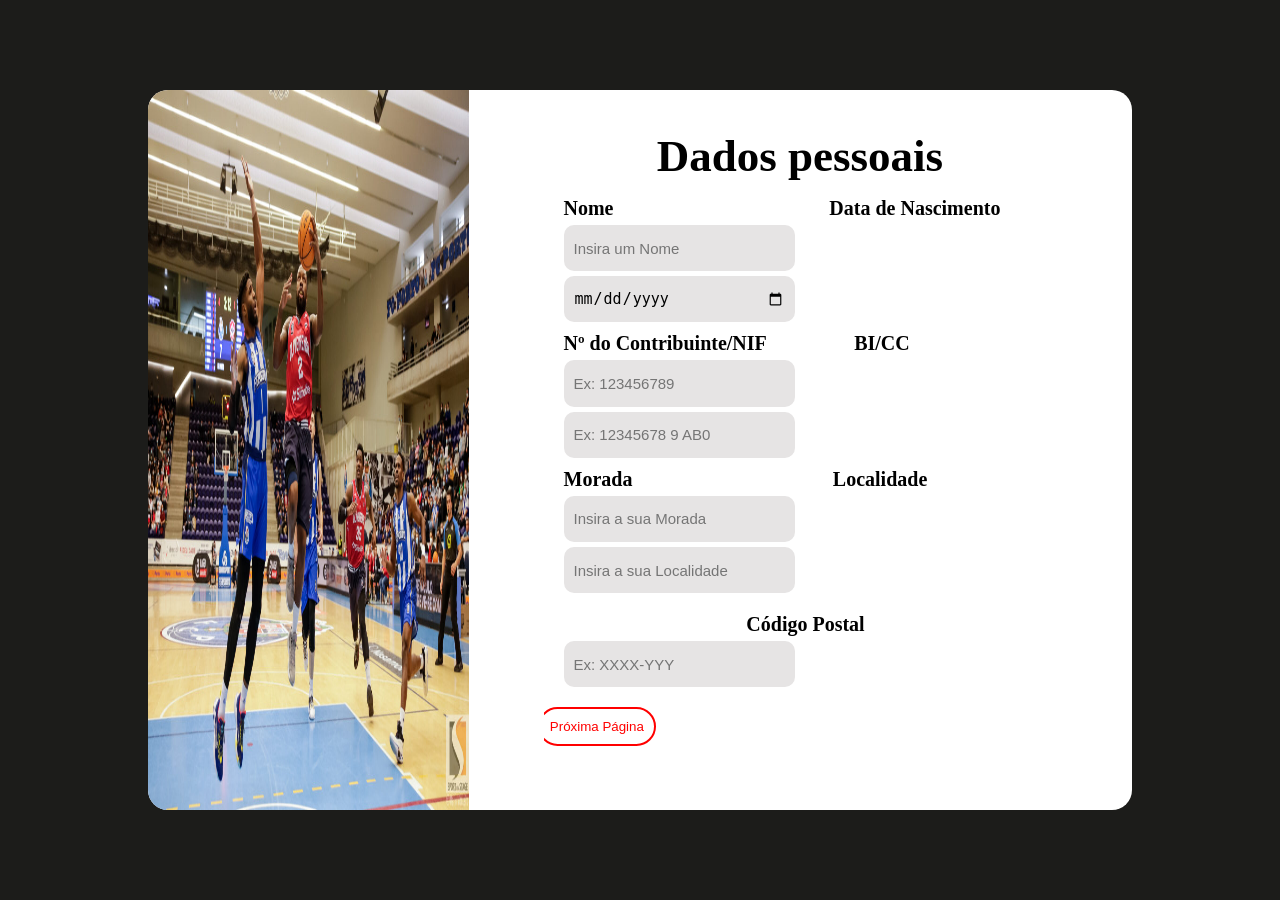
==== formulario.html @ f9d40c1e "Conclusão da função Tamanhos_e_Patterns e usar só um form" ====
<html lang="pt-pt">
    <head>
        <meta charset="UTF-8"><!--Serve para definir o caracteres que o navegador deve usar para exibir o texto da página-->
        <link rel="shortcut icon" href="favicon.ico" type="image/x-icon">
        <Title>Formulário UDO</Title>
        <link rel="stylesheet" href="style_Formulario.css">
    </head>

    <body>
        <div class="main_Form">
            <div class="main_Form_Esquerda">
                <img src="UDO_Basketball.jpg" alt="UDO_Basketball">
            </div>
            <div class="main_Form_Direita">
                <form name="Form_UDO">
                    <!--Inicio da classe dados pessoais-->
                        <div class="Dados_Pesoais Paginas" id="Pag_1"><!--Chama duas classes a Dados_Pesoais e Paginas-->
                            <h1>Dados pessoais</h1> 
                            <!--Inicio da classe Nome_Data e Inputs correspondentes-->
                                <div class="Nome_Data">
                                    <h2>Nome</h2> 
                                    <h2 >Data de Nascimento</h2>
                                </div>   

                                    <!--Nome-->
                                    <input type="text" id="nome" placeholder="Insira um Nome">
                                    <!--O placehoder serve para escrever dentro do Input o oniput serve para aceitar apaenas letras neste campo-->
                                    
                                    <!--Data-->
                                    <input type="date" id="data_Nascimento">
                            <!--Fim da classe Nome_Data e Inputs correspondentes-->
                            
                            
                            <!--Inicio da classe Contribuinte_Cartao e Inputs correspondentes-->
                                <div class="Contribuinte_Cartao">
                                    <h2>Nº do Contribuinte/NIF</h2>
                                    <h2>BI/CC</h2>
                                </div>
                            
                                <!--Contribuinte-->
                                <input type="text" id="NIF" placeholder="Ex: 123456789">
                                <!--O input mode serve para que no telémovel apareça somente números e o maxlength só deixa colocar 9 numeros-->
                                
                                <!--BI_CC-->
                                <input type="text" id="BI_CC" placeholder="Ex: 12345678 9 AB0">
                                <!--O pattern serve para seguir um formato expecífico sendo que o [0-9]/[A-Z] é os digitos que são permitidos e o {9}/{2}/{1} é a quantidade desses valores que podem ser inseridos-->
                            <!--Fim da classe Contribuinte_Cartao e Inputs correspondentes-->

                            <!--Inicio da classe Morada_Localidade e Inputs correspondentes-->
                                <div class="Morada_Localidade">
                                    <h2>Morada</h2>
                                    <h2>Localidade</h2>
                                </div>

                                <!--Morada-->
                                <input type="text" id="morada" placeholder="Insira a sua Morada">
                                <!--Localidade-->
                                <input type="text" id="localidade" placeholder="Insira a sua Localidade">
                            <!--Fim da classe Morada_Localidade e Inputs correspondentes-->

                            <!--Inicio da classe Cod_Postal_e_Input-->
                                <div class="Cod_Postal_e_Input">
                                    <div class="Cod_Postal">
                                        <h2>Código Postal</h2>
                                    </div>
                                    <input class="Input1" type="text" id="codigo_Postal" placeholder="Ex: XXXX-YYY">
                                </div>
                            <!--Fim da classe Cod_Postal_e_Input-->

                                <button type="button" class="butoes Seguinte" onclick="Proxima_Pag() ">Próxima Página</button><!--Chama as funções Proxima paginah e Verifica1 e o type buton evita que a página renicie-->
                    </div>
                    <!--Fim da classe dados pessoais-->

                    <!--Inicio da classe Contactos-->
                        <div class="Contactos Paginas" id="Pag_2"><!--Chama duas classes a Contactos e Paginas-->
                            <h1>Contactos</h1>
                            <!--Início da subclasse Contacto_Próprio-->
                                <div class="Proprio">
                                    <h2>Próprio</h2>
                                    <div class="Proprio_Tel_Email">
                                        <label>Telefone</label>
                                        <label>E-mail</label>
                                    </div>
                                        <!--Tel-->
                                    <input type="text" id="Tel" placeholder="Insira o Nº Telefone">
                                        <!--email-->
                                    <input type="email" id="Email" placeholder="Insira E-mail">
                                </div>
                            <!--Fim da subclasse Contacto_Próprio-->

                            <!--Início da subclasse Contacto_Pai-->
                                <div class="Contacto_Pai"> 
                                    <h2>Pai</h2>
                                    <div class="Pai_Tel_Email">
                                        <label>Telefone</label>
                                        <label>E-mail</label>
                                    </div>
                                    
                                    <!--Tel-->
                                    <input type="text" id="Tel_Pai" placeholder="Insira o Nº Telefone">
                                    <!--Email-->
                                    <input type="email" id="Email_Pai" placeholder="Insira o E-mail">
                                </div>
                            <!--Fim da subclasse Contacto_Pai-->

                            <!--Início da subclasse Contacto_Mae-->
                                <div class="Contacto_Mae">
                                    <h2>Mãe</h2>
                                    <div class="Mae_Tel_Email">
                                        <label>Telefone</label>
                                        <label>E-mail</label>
                                    </div>
                                    <!--Tel-->
                                    <input type="text" id="Tel_Mae" placeholder="Insira o Nº Telefone">
                                    <!--email-->
                                    <input type="email" id="Email_Mae" placeholder="Insira o E-mail">
                                </div>
                            <!--Fim da subclasse Contacto_Mae-->


                            <!--Início da subclasse Contacto_Urgente-->
                                <div class="Contacto_Urgente">
                                    <h2>Urgente</h2>
                                    <div class="Urgente">
                                        <label>Telefone</label>
                                        <label>E-mail</label>
                                    </div>

                                    <!--Tel-->
                                    <input type="text" id="Urgente" placeholder="Insira o Nº Telefone">
                                    <!--email-->
                                    <input type="email" id="Email_Urgente" placeholder="Insira o E-mail">
                                </div>
                            <!--Fim da subclasse Contacto_Urgente-->

                            <!--Inicio da subclasse butoes-->
                                <div class="butoes">
                                    <button type="button" class="Anterior" onclick="Pag_Anterior()">Página Anterior</button>
                                    <button type="button" class="Seguinte"  onclick="Proxima_Pag()">Próxima Página</button>
                                </div>
                            <!--Inicio da subclasse butoes-->
                    </div>
                    <!--Fim da classe Contactos-->

                    <!--Inicio da classe Pais-->
                        <div class="Pais Paginas" id="Pag_3"><!--Chama duas classes a Pais e Paginas-->
                            <h1>Pais</h1>
                            <!--Inicio da subclasse Pais_Pai-->
                                <div class="Pais_Pai">
                                    <h2>Pai</h2>
                                    <!--Inicio da Subclasse Pai_cima para ficarem na parte superior -->
                                        <div class="Pai_cima">
                                            <label>Nome</label>
                                            <label>Idade</label>
                                        </div>
                                        
                                        
                                        <input type="text" id="Nome_Pai"  placeholder="Insira o nome">
                                        <input type="text" id="Idade_Pai" placeholder="Insira a Idade">
                                        
                                    <!--Fim das Subclasses Pai_cima para ficarem na parte superior -->
                                    
                                    <!--Inicio das Subclasse Pai_Baixo para ficarem na parte inferior -->
                                        <div class="Pai_Baixo">
                                            <label>Profissão</label>
                                            <label>Altura</label>
                                        </div>
                                        
                                        
                                        <input type="text" id="Prof_Pai" placeholder="Insira a Profissão">
                                        <input type="text" id="Altura_Pai" placeholder="Ex: 1m 75cm">
                                    <!--Fim das Subclasses Pai_Baixo para ficarem na parte inferior -->
                                </div>
                            <!--Fim da subclasse Pais_Pai-->

                            <!--Inicio da subclasse Pais_Mãe-->
                                <div class="Pais_Mae">
                                    <h2>Mãe</h2>
                                    <!--Inicio da Subclasse Mae_cima para ficarem na parte superior -->
                                        <div class="Mae_cima">
                                            <label>Nome</label>
                                            <label>Idade</label>
                                        </div>
                                        
                                        <input type="text" id="Nome_Mae"  placeholder="Insira o nome">
                                        <input type="text" id="Idade_Mae" placeholder="Insira a Idade">
                                    <!--Fim da Subclasse Mae_cima para ficarem na parte superior -->    

                                    <!--Inicio da Subclasse Mae_Baixo para ficarem na parte inferior -->
                                        <div class="Mae_Baixo">
                                            <label>Profissão</label>
                                            <label>Altura</label>
                                        </div>
                                    
                                        <input type="text" id="Prof_Mae" placeholder="Insira a Profissão">
                                        <input type="text" id="Altura_Mae" placeholder="Ex: 1m 60cm">
                                    <!--Fim da Subclasse Mae_Baixo para ficarem na parte inferior -->
                                
                                </div>
                            <!--Fim da subclasse Pais_Mãe-->

                            <!--Inicio da subclasse butoes-->
                                <div class="butoes">
                                    <button type="button" class="Anterior"  onclick="Pag_Anterior()">Página Anterior</button>
                                    <button type="button" class="Seguinte" onclick="Proxima_Pag()">Próxima Página</button>
                                </div>
                            <!--Fim da subclasse butoes-->
                        </div>
                    <!--Fim da classe Pais-->

                    <!--Inicio da classe Observações-->
                        <div class="Observacao Paginas" id="Pag_4"> <!--Chama duas classes a Observacao e Paginas-->
                            <h1>Observações</h1>
                            <div class="Obs_Titulo">
                                <label>Exemplo: problemas de sáude</label>
                            </div>
                            <textarea id="Obs" placeholder="Insira aqui as Observações que deseja fazer"></textarea>

                            <!--Inicio da subclasse butoes-->
                                <div class="butoes">
                                    <button type="button" class="Anterior" onclick="Pag_Anterior()">Página Anterior</button>
                                    <button class="Envia" type="submit" id="Enviar">Enviar</button>
                                </div>
                            <!--Inicio da subclasse butoes-->
                        </div>
                    <!--Fim da classe Observações-->
                </form>
            </div>
        </div>
        <script src="app.js"></script>
    </body>
</html>
---- style_Formulario.css ----
*{
    
    margin: 0;/*Serve para deixar sem margem*/
    padding: 0;/*Serve para deixar sem interior*/
    box-sizing: border-box;/*Serve para definir o tamanho total de um elemento (largura e altura)*/
}

body{
    display: flex;/*Deixa os intens lado a lado na mesma linha*/
    justify-content: center;/*Alinha os itens no eixo do x*/
    align-items: center;/*Alinha os itens no eixo do x*/
    margin: 0px 2%;
    min-height: 100vh; /*server para ver a tela toda*/
    background-color: #1C1C1A;
}
/*Inicio Da Classe main_Form*/
    .main_Form{
        display: flex;
        position: relative;/*Serve para deixar os itens de forma relativa*/
        border-radius: 20px;/*Deixa a borda redonda*/
        background-color: white;
        width: 80%;
        height: 80%;
        overflow: hidden;/*Serve para esconder os itens quando eles passarem da margem do bloco*/
    }

    /*Inicio Da Classe main_Form_Esquerda*/
        .main_Form_Esquerda{
            flex: 1;/*Diz o espaço que vai ocupar*/
            overflow: hidden;
        }
        .Main_Form_Esquerda img{
            width: 100%;
            height: 100%;
        }
    /*Fim Da Classe Main_Form_Esquerda*/


    /*Inicio Da Classe main_Form_Direita*/
        .main_Form_Direita{
            flex: 2;/*Diz o espaço que vai ocupar*/
            margin: 10px;
            display: flex;
            align-items: center;
            justify-content: center;
            width: 100%;
        }

        .main_Form_Direita button{
                border: 2px solid red;
                border-radius: 20px;
                background-color: #ffffff;
                color: red;
                margin: 5px;
                padding: 10px;
                transition: 0.5s;
            }

            .main_Form_Direita button:hover{
                background-color: red;
                color: white;
            }
        /*Inicio da subclasse Dados_Pesoais*/
            .Dados_Pesoais{
                display: block;
                flex-direction: row;
                width: 100%;
                height: 100%;
                padding: 20px;
                overflow: hidden;
                margin: 20px 
            }

            .Dados_Pesoais h1{
                font-size: 45px;
                justify-content: center;
                text-align: center;
                padding: 10px;
                margin-right: 8%;
            }

            .Dados_Pesoais h2{
                margin: 5px 0px;
                font-size: 20px;
            }

            .Dados_Pesoais input{
                background-color: rgb(230, 228, 228);
                border: none;
                border-radius: 10px;
                outline: none;
                width: 45%;
                height: 7%;
                padding: 10px;
                margin-right: 25px;
                margin-bottom: 5px;
                font-size: 15px;
            }
            /*Inico da Configuração das subclasse Nome_Data*/
                .Nome_Data{
                    display: flex;
                    gap: 42%;/*Espaço entre os itens*/
                }
            /*Fim da Configuração das subclasses Nome_Data*/

            /*Inico da Configuração das subclasse Contribuinte_Cartao*/
                .Contribuinte_Cartao{
                    display: flex;
                    gap: 17%;
                }
            /*Fim da Configuração das subclasse Contribuinte_Cartao*/

            /*Inico da Configuração das subclasse Morada_Localidade*/
                .Morada_Localidade{
                    display: flex;
                    gap: 39%;
                }
            /*Fim da Configuração das subclasses Morada_Localidade*/

            /*Inicio da Configuração Cod_Postal*/
                .Cod_Postal{
                    display: flex;
                    justify-content: center;
                    margin-top: 10px;
                    margin-right: 30px;
                }
                .Input1 {
                    display: flex;
                    justify-self: center;
                }
            /*Fim da Configuração Cod_Postal*/

            .Dados_Pesoais button{
                display: flex;
                justify-self: center;
                border: 2px solid red;
                border-radius: 20px;
                background-color: #ffffff;
                color: red;
                margin-top: 20px;
                margin-left: -5%;
                padding: 10px;
                transition: 0.5s;
            }

            .Dados_Pesoais button:hover{
                background-color: red;
                color: white;
            }
        /*Fim da subclasse Dados_Pesoais*/

        /*Inicio da subclasse Contactos*/
            .Contactos{
                display: none;
                flex-direction: row;/*Alinha na horizotal*/
                width: 100%;
                height: 100%;
                padding: 20px;
                overflow: hidden;
                margin: 20px 
            }

            .Contactos h1{
                font-size: 40px;
                justify-content: center;/*Alinha no eixo do x*/
                text-align: center;/*Alinha no eixo do y*/
                margin-right: 8%;
                margin-bottom: 5px;
            }

            .Contactos h2{
                font-size: 25px;
            }

            .Contactos label{
                font-size: 20px;
            }

            .Contactos input{
                background-color: rgb(230, 228, 228);
                border: none;
                border-radius: 10px;
                outline: none;
                width: 45%;
                height: 6%;
                padding: 10px;
                margin-right: 25px;
                margin-bottom: 5px;
                font-size: 15px;
            }

            /*Inico da Configuração das subclasse Proprio_Tel_Email*/
                .Proprio_Tel_Email{
                    display: flex;
                    gap: 39%;
                }
            /*Fim da Configuração das subclasse Proprio_Tel_Email*/

            /*Inico da Configuração das subclasse Pai_Tel_Email*/
                .Pai_Tel_Email{
                    display: flex;
                    gap: 39%;
                }
            /*Fim da Configuração das subclasse Pai_Tel_Email*/

            /*Inico da Configuração das subclasse Mae_Tel_Email*/
                .Mae_Tel_Email{
                    display: flex;
                    gap: 39%;
                }
            /*Fim da Configuração das subclasse Mae_Tel_Email*/

            /*Inico da Configuração das subclasse Urgente*/
                .Urgente{
                    display: flex;
                    gap: 39%;
                }
            /*Fim da Configuração das subclasse Urgente*/

            .butoes{
                display: flex;
                justify-content: center;
                margin-top: 20px;
                margin-right: 7%;
            }
        /*Fim da subclasse Contactos*/



        /*Inicio da subclasse Pais*/
            .Pais{
                display: none;
                flex-direction: row;/*Alinha na horizotal*/
                width: 100%;
                height: 100%;
                padding: 20px;
                overflow: hidden;
                margin: 20px 
            }

            .Pais h1{
                font-size: 40px;
                justify-content: center;/*Alinha no eixo do x*/
                text-align: center;/*Alinha no eixo do y*/
                margin-left: -7%;
                margin-bottom: 1%;
            }
            
            .Pais h2{
                font-size: 30px;
            }

            .Pais label{
                font-size: 20px;
            }

            .Pais input{
                background-color: rgb(230, 228, 228);
                border: none;
                border-radius: 10px;
                outline: none;
                width: 45%;
                height: 6%;
                padding: 10px;
                margin-right: 25px;
                margin-bottom: 5px;
                font-size: 15px;
            }

            /*Inico da Configuração das subclasse Pai_cima*/
                .Pai_cima{
                    display: flex;
                    gap: 42%; 
                }
            /*Fim da Configuração das subclasse Pai_cima*/

            /*Inico da Configuração das subclasse Pai_Baixo*/
                .Pai_Baixo{
                    display: flex;
                    gap: 38%; 
                }
            /*Fim da Configuração das subclasse Pai_Baixo*/

            /*Inico da Configuração das subclasse Mae_Cima*/
                .Mae_Cima{
                    display: flex;
                    gap: 42%; 
                }
            /*Fim da Configuração das subclasse Mae_Cima*/

            /*Inico da Configuração das subclasse Mae_Baixo*/
                .Mae_Baixo{
                    display: flex;
                    gap: 38%; 
                }
            /*Fim da Configuração das subclasse Mae_Baixo*/

            .butoes{
                display: flex;
                justify-content: center;
                margin-top: 20px;
                margin-right: 4%;
            }

        /*Fim da subclasse Pais*/




        /*Inicio da subclasse Observacao*/
            .Observacao{
                display: none;
                flex-direction: row;/*Alinha na horizotal*/
                width: 100%;
                height: 100%;
                padding: 20px;
                overflow: hidden;
                margin: 20px 
            }

            .Observacao h1{
                font-size: 40px;
                justify-content: center;/*Alinha no eixo do x*/
                text-align: center;/*Alinha no eixo do y*/
                margin-left: -5%;
                margin-bottom: 20px;
            }

            .Observacao label{
                font-size: 20px;
            }
            .Observacao textarea{
                background-color: rgb(230, 228, 228);
                padding: 5px 10px;
                outline: none;
                margin: 20px;
                width: 90%;
                height: 50%;
                resize: none;
            }

            .butoes{
                display: flex;
                justify-content: center;
                margin-top: 20px;
                margin-left: -5%;
            }
        /*Fim da subclasse Observacao*/
        
    /*Fim Da Classe main_Direita*/
/*Fim Da Classe main_Form*/
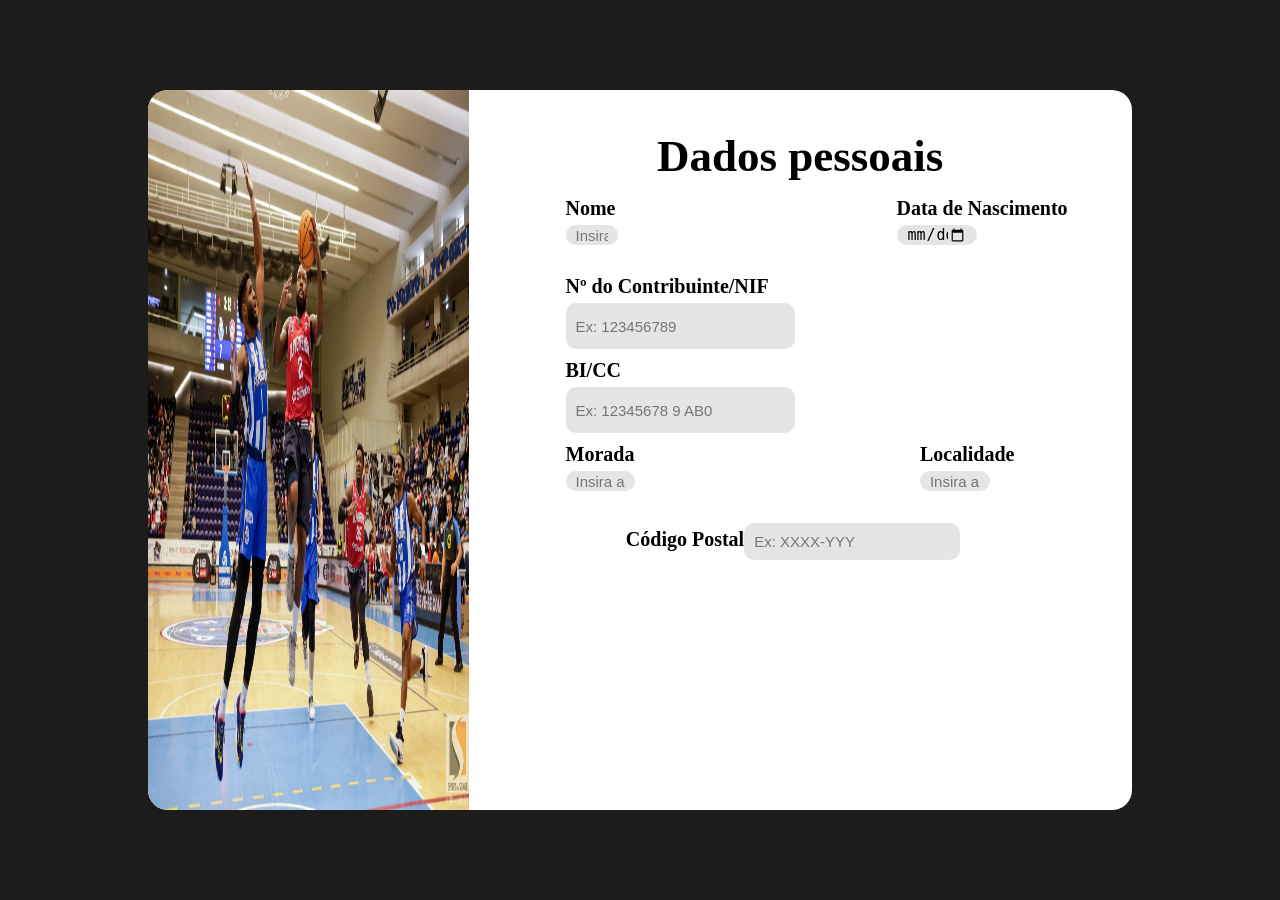
==== commit 524d7a05: "Correção do Html" ====
--- a/formulario.html
+++ b/formulario.html
@@ -16,59 +16,68 @@
                     <!--Inicio da classe dados pessoais-->
                         <div class="Dados_Pesoais Paginas" id="Pag_1"><!--Chama duas classes a Dados_Pesoais e Paginas-->
                             <h1>Dados pessoais</h1> 
-                            <!--Inicio da classe Nome_Data e Inputs correspondentes-->
+                            <!--Inicio da classe Nome_Data-->
                                 <div class="Nome_Data">
-                                    <h2>Nome</h2> 
-                                    <h2 >Data de Nascimento</h2>
-                                </div>   
-
-                                    <!--Nome-->
-                                    <input type="text" id="nome" placeholder="Insira um Nome">
-                                    <!--O placehoder serve para escrever dentro do Input o oniput serve para aceitar apaenas letras neste campo-->
-                                    
-                                    <!--Data-->
-                                    <input type="date" id="data_Nascimento">
-                            <!--Fim da classe Nome_Data e Inputs correspondentes-->
+                                <!--Inicio da classe Nome-->
+                                    <div class="Nome">
+                                        <h2>Nome</h2> 
+                                        <input type="text" id="nome" placeholder="Insira um Nome">
+                                    </div>   
+                                <!--Fim da classe Nome-->
+
+                                <!--Inicio da classe Data-->
+                                    <div class="Data">
+                                        <h2>Data de Nascimento</h2>
+                                        <input type="date" id="data_Nascimento">
+                                    </div>
+                                <!--Fim da classe Data-->
+                                </div>
+                            <!--Fim da classe Nome_Data-->    
+
+                            <!--Inicio da classe Contribuinte_BI-->
+                                <div class="Contribuinte_BI">
+                                    <!--Inicio da classe Contribuinte-->
+                                        <div class="Contribuinte">
+                                            <h2>Nº do Contribuinte/NIF</h2>
+                                            <input type="text" id="NIF" placeholder="Ex: 123456789">
+                                        </div>
+                                    <!--Fim da classe Contribuinte_Cartao-->
+                                    <!--Inicio da classe Cartao-->
+                                        <div class="Cartao_BI">
+                                            <h2>BI/CC</h2>
+                                            <input type="text" id="BI_CC" placeholder="Ex: 12345678 9 AB0">
+                                        </div>
+                                    <!--Fim da classe Cartao-->
+                                </div>
+                            <!--Fim da classe Contribuinte_BI-->
                             
+                            <!--Inicio da classe Morada_Localidade-->
+                                <div class="Morada_Localidade">
+                                    <!--Inicio da classe Morada-->
+                                        <div class="Morada">
+                                            <h2>Morada</h2>
+                                            <input type="text" id="morada" placeholder="Insira a sua Morada">
+                                        </div>
+                                    <!--Fim da classe Morada-->
+
+                                    <!--Inicio da classe Localidade-->
+                                        <div class="Localidade">
+                                            <h2>Localidade</h2>
+                                            <input type="text" id="localidade" placeholder="Insira a sua Localidade">
+                                        </div>
+                                    <!--Fim da classe Localidade-->
+                                </div>
+
+                            <!--Fim da classe Morada_Localidade-->
+                            <!--Inicio da classe Cod_Postal_e_Input-->
                             
-                            <!--Inicio da classe Contribuinte_Cartao e Inputs correspondentes-->
-                                <div class="Contribuinte_Cartao">
-                                    <h2>Nº do Contribuinte/NIF</h2>
-                                    <h2>BI/CC</h2>
-                                </div>
-                            
-                                <!--Contribuinte-->
-                                <input type="text" id="NIF" placeholder="Ex: 123456789">
-                                <!--O input mode serve para que no telémovel apareça somente números e o maxlength só deixa colocar 9 numeros-->
-                                
-                                <!--BI_CC-->
-                                <input type="text" id="BI_CC" placeholder="Ex: 12345678 9 AB0">
-                                <!--O pattern serve para seguir um formato expecífico sendo que o [0-9]/[A-Z] é os digitos que são permitidos e o {9}/{2}/{1} é a quantidade desses valores que podem ser inseridos-->
-                            <!--Fim da classe Contribuinte_Cartao e Inputs correspondentes-->
-
-                            <!--Inicio da classe Morada_Localidade e Inputs correspondentes-->
-                                <div class="Morada_Localidade">
-                                    <h2>Morada</h2>
-                                    <h2>Localidade</h2>
-                                </div>
-
-                                <!--Morada-->
-                                <input type="text" id="morada" placeholder="Insira a sua Morada">
-                                <!--Localidade-->
-                                <input type="text" id="localidade" placeholder="Insira a sua Localidade">
-                            <!--Fim da classe Morada_Localidade e Inputs correspondentes-->
-
-                            <!--Inicio da classe Cod_Postal_e_Input-->
-                                <div class="Cod_Postal_e_Input">
+                            <!--Inicio da classe Cod_Postal-->
                                     <div class="Cod_Postal">
                                         <h2>Código Postal</h2>
-                                    </div>
-                                    <input class="Input1" type="text" id="codigo_Postal" placeholder="Ex: XXXX-YYY">
-                                </div>
-                            <!--Fim da classe Cod_Postal_e_Input-->
-
-                                <button type="button" class="butoes Seguinte" onclick="Proxima_Pag() ">Próxima Página</button><!--Chama as funções Proxima paginah e Verifica1 e o type buton evita que a página renicie-->
-                    </div>
+                                        <input class="Input1" type="text" id="codigo_Postal" placeholder="Ex: XXXX-YYY">
+                                    </div>
+                            <!--Fim da classe Cod_Postal-->
+                        </div>
                     <!--Fim da classe dados pessoais-->
 
                     <!--Inicio da classe Contactos-->
@@ -78,13 +87,15 @@
                                 <div class="Proprio">
                                     <h2>Próprio</h2>
                                     <div class="Proprio_Tel_Email">
-                                        <label>Telefone</label>
-                                        <label>E-mail</label>
-                                    </div>
-                                        <!--Tel-->
-                                    <input type="text" id="Tel" placeholder="Insira o Nº Telefone">
-                                        <!--email-->
-                                    <input type="email" id="Email" placeholder="Insira E-mail">
+                                        <div class="Proprio_Tel">
+                                            <label>Telefone</label>
+                                            <input type="text" id="Tel" placeholder="Insira o Nº Telefone">
+                                        </div>
+                                        <div class="Proprio_Email">
+                                            <label>E-mail</label>
+                                            <input type="email" id="Email" placeholder="Insira E-mail">
+                                        </div>
+                                    </div>
                                 </div>
                             <!--Fim da subclasse Contacto_Próprio-->
 
@@ -92,14 +103,17 @@
                                 <div class="Contacto_Pai"> 
                                     <h2>Pai</h2>
                                     <div class="Pai_Tel_Email">
-                                        <label>Telefone</label>
-                                        <label>E-mail</label>
+                                        <div class="Pai_Tel">
+                                            <label>Telefone</label>
+                                            <input type="text" id="Tel_Pai" placeholder="Insira o Nº Telefone">
+                                        </div>
+
+                                        <div class="Pai_Email">
+                                            <label>E-mail</label>
+                                            <input type="email" id="Email_Pai" placeholder="Insira o E-mail">
+                                        </div>
                                     </div>
                                     
-                                    <!--Tel-->
-                                    <input type="text" id="Tel_Pai" placeholder="Insira o Nº Telefone">
-                                    <!--Email-->
-                                    <input type="email" id="Email_Pai" placeholder="Insira o E-mail">
                                 </div>
                             <!--Fim da subclasse Contacto_Pai-->
 
@@ -107,38 +121,33 @@
                                 <div class="Contacto_Mae">
                                     <h2>Mãe</h2>
                                     <div class="Mae_Tel_Email">
-                                        <label>Telefone</label>
-                                        <label>E-mail</label>
-                                    </div>
-                                    <!--Tel-->
-                                    <input type="text" id="Tel_Mae" placeholder="Insira o Nº Telefone">
-                                    <!--email-->
-                                    <input type="email" id="Email_Mae" placeholder="Insira o E-mail">
+                                         <div class="Mae_Tel">
+                                            <label>Telefone</label>
+                                            <input type="text" id="Tel_Mae" placeholder="Insira o Nº Telefone">
+                                        </div>
+                                         <div class="Mae_Email">
+                                            <label>E-mail</label>
+                                            <input type="email" id="Email_Mae" placeholder="Insira o E-mail">
+                                        </div>
+                                    </div>
                                 </div>
                             <!--Fim da subclasse Contacto_Mae-->
-
 
                             <!--Início da subclasse Contacto_Urgente-->
                                 <div class="Contacto_Urgente">
                                     <h2>Urgente</h2>
-                                    <div class="Urgente">
-                                        <label>Telefone</label>
-                                        <label>E-mail</label>
-                                    </div>
-
-                                    <!--Tel-->
-                                    <input type="text" id="Urgente" placeholder="Insira o Nº Telefone">
-                                    <!--email-->
-                                    <input type="email" id="Email_Urgente" placeholder="Insira o E-mail">
-                                </div>
-                            <!--Fim da subclasse Contacto_Urgente-->
-
-                            <!--Inicio da subclasse butoes-->
-                                <div class="butoes">
-                                    <button type="button" class="Anterior" onclick="Pag_Anterior()">Página Anterior</button>
-                                    <button type="button" class="Seguinte"  onclick="Proxima_Pag()">Próxima Página</button>
-                                </div>
-                            <!--Inicio da subclasse butoes-->
+                                    <div class="Urgente_Tel_Email">
+                                        <div class="Urgente_Tel">
+                                            <label>Telefone</label>
+                                            <input type="text" id="Tel_Urgente" placeholder="Insira o Nº Telefone">
+                                        </div>
+
+                                        <div class="Urgente_Email">
+                                            <label>E-mail</label>
+                                            <input type="email" id="Email_Urgente" placeholder="Insira o E-mail">
+                                    </div>
+                                </div>
+                            <!--Fim da subclasse Contacto_Urgente-->    
                     </div>
                     <!--Fim da classe Contactos-->
 
@@ -149,62 +158,61 @@
                                 <div class="Pais_Pai">
                                     <h2>Pai</h2>
                                     <!--Inicio da Subclasse Pai_cima para ficarem na parte superior -->
-                                        <div class="Pai_cima">
-                                            <label>Nome</label>
-                                            <label>Idade</label>
+                                        <div class="Pai_Nome_Idade">
+                                            <div class="NomePai">
+                                                <label>Nome</label>
+                                                <input type="text" id="Nome_Pai"  placeholder="Insira o nome">
+                                            </div>
+                                            <div class="IdadePai">
+                                                <label>Idade</label>
+                                                <input type="text" id="Idade_Pai" placeholder="Insira a Idade">
+                                            </div> 
                                         </div>
                                         
-                                        
-                                        <input type="text" id="Nome_Pai"  placeholder="Insira o nome">
-                                        <input type="text" id="Idade_Pai" placeholder="Insira a Idade">
-                                        
+                                        <div class="Pai_Profissao_Altura">
+                                            <div class="ProfissaoPai">
+                                                <label>Profissão</label>
+                                                <input type="text" id="Prof_Pai" placeholder="Insira a Profissão">
+                                            </div>
+                                            <div class="AlturaPai">
+                                                <label>Altura</label>
+                                                <input type="text" id="Altura_Pai" placeholder="Ex: 1m 75cm">
+                                            </div>
+                                        </div>
                                     <!--Fim das Subclasses Pai_cima para ficarem na parte superior -->
-                                    
-                                    <!--Inicio das Subclasse Pai_Baixo para ficarem na parte inferior -->
-                                        <div class="Pai_Baixo">
-                                            <label>Profissão</label>
-                                            <label>Altura</label>
-                                        </div>
-                                        
-                                        
-                                        <input type="text" id="Prof_Pai" placeholder="Insira a Profissão">
-                                        <input type="text" id="Altura_Pai" placeholder="Ex: 1m 75cm">
-                                    <!--Fim das Subclasses Pai_Baixo para ficarem na parte inferior -->
-                                </div>
+                               </div>
                             <!--Fim da subclasse Pais_Pai-->
 
                             <!--Inicio da subclasse Pais_Mãe-->
                                 <div class="Pais_Mae">
-                                    <h2>Mãe</h2>
-                                    <!--Inicio da Subclasse Mae_cima para ficarem na parte superior -->
-                                        <div class="Mae_cima">
-                                            <label>Nome</label>
-                                            <label>Idade</label>
-                                        </div>
-                                        
-                                        <input type="text" id="Nome_Mae"  placeholder="Insira o nome">
-                                        <input type="text" id="Idade_Mae" placeholder="Insira a Idade">
-                                    <!--Fim da Subclasse Mae_cima para ficarem na parte superior -->    
-
-                                    <!--Inicio da Subclasse Mae_Baixo para ficarem na parte inferior -->
-                                        <div class="Mae_Baixo">
-                                            <label>Profissão</label>
-                                            <label>Altura</label>
+                                    <h2>
+                                        Mãe
+                                    </h2>
+                                        <div class="Mae_Nome_Idade">
+                                            <div class="Mae_Nome">
+                                                <label>Nome</label>
+                                                <input type="text" id="Nome_Mae"  placeholder="Insira o nome">
+                                            </div>
+
+                                            <div class="Mae_Idade">
+                                                <label>Idade</label>
+                                                <input type="text" id="Idade_Mae" placeholder="Insira a Idade">
+                                            </div>    
                                         </div>
                                     
-                                        <input type="text" id="Prof_Mae" placeholder="Insira a Profissão">
-                                        <input type="text" id="Altura_Mae" placeholder="Ex: 1m 60cm">
-                                    <!--Fim da Subclasse Mae_Baixo para ficarem na parte inferior -->
-                                
+
+                                        <div class="Mae_Profissao_Altura">
+                                            <div class="ProfissaoMae">
+                                                <label>Profissão</label>
+                                                <input type="text" id="Prof_Mae" placeholder="Insira a Profissão">
+                                            </div>
+                                            <div class="MaeAltura">
+                                                <label>Altura</label>
+                                                <input type="text" id="Altura_Mae" placeholder="Ex: 1m 60cm">
+                                            </div>
+                                        </div>
                                 </div>
                             <!--Fim da subclasse Pais_Mãe-->
-
-                            <!--Inicio da subclasse butoes-->
-                                <div class="butoes">
-                                    <button type="button" class="Anterior"  onclick="Pag_Anterior()">Página Anterior</button>
-                                    <button type="button" class="Seguinte" onclick="Proxima_Pag()">Próxima Página</button>
-                                </div>
-                            <!--Fim da subclasse butoes-->
                         </div>
                     <!--Fim da classe Pais-->
 
@@ -217,13 +225,19 @@
                             <textarea id="Obs" placeholder="Insira aqui as Observações que deseja fazer"></textarea>
 
                             <!--Inicio da subclasse butoes-->
-                                <div class="butoes">
-                                    <button type="button" class="Anterior" onclick="Pag_Anterior()">Página Anterior</button>
+                                <div class="butao_Envia">
                                     <button class="Envia" type="submit" id="Enviar">Enviar</button>
                                 </div>
                             <!--Inicio da subclasse butoes-->
                         </div>
                     <!--Fim da classe Observações-->
+
+                    <!--Inicio da subclasse butoes-->
+                                <div class="butoes">
+                                    <button type="button" class="Anterior" onclick="Pag_Anterior()">Página Anterior</button>
+                                    <button type="button" class="Seguinte"  onclick="Proxima_Pag()">Próxima Página</button>
+                                </div>
+                    <!--Inicio da subclasse butoes-->
                 </form>
             </div>
         </div>
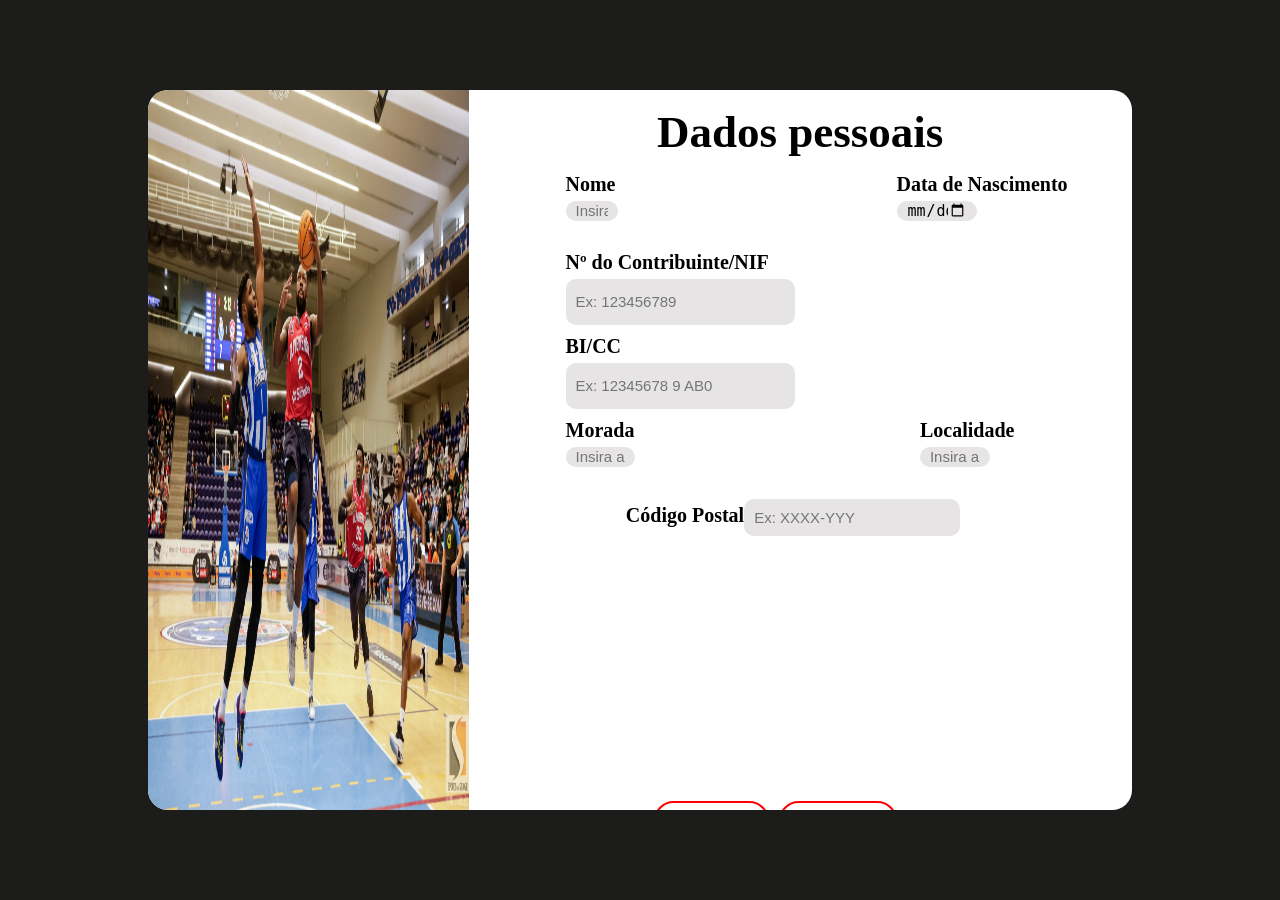
==== commit c1267577: "Adiçaõ da Tag em Falta" ====
--- a/formulario.html
+++ b/formulario.html
@@ -145,6 +145,7 @@
                                         <div class="Urgente_Email">
                                             <label>E-mail</label>
                                             <input type="email" id="Email_Urgente" placeholder="Insira o E-mail">
+                                        </div>
                                     </div>
                                 </div>
                             <!--Fim da subclasse Contacto_Urgente-->    
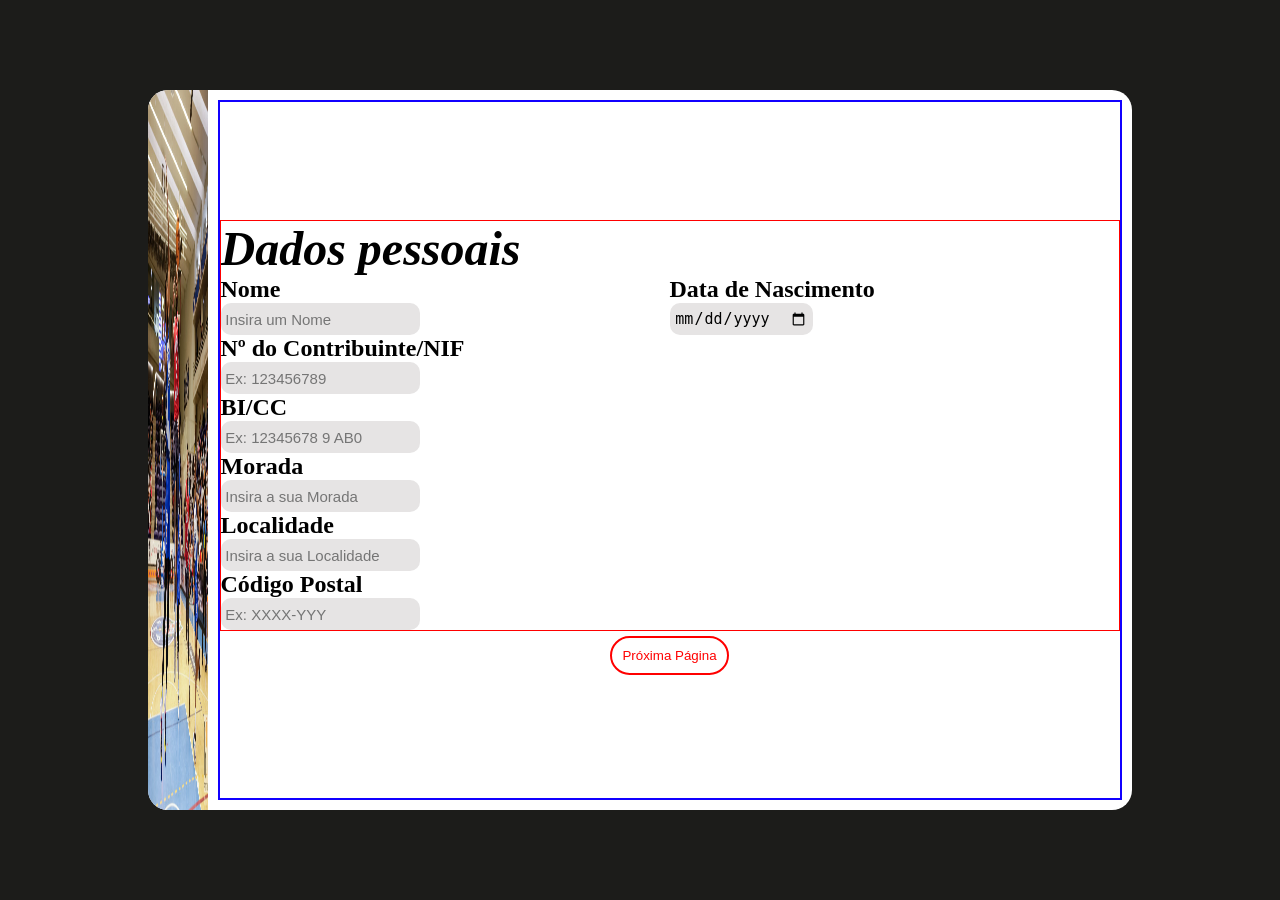
==== commit f81dfd97: "Botões a funcionar" ====
--- a/formulario.html
+++ b/formulario.html
@@ -86,67 +86,93 @@
                             <!--Início da subclasse Contacto_Próprio-->
                                 <div class="Proprio">
                                     <h2>Próprio</h2>
-                                    <div class="Proprio_Tel_Email">
-                                        <div class="Proprio_Tel">
-                                            <label>Telefone</label>
-                                            <input type="text" id="Tel" placeholder="Insira o Nº Telefone">
-                                        </div>
-                                        <div class="Proprio_Email">
-                                            <label>E-mail</label>
-                                            <input type="email" id="Email" placeholder="Insira E-mail">
-                                        </div>
-                                    </div>
-                                </div>
+                                    <!--Inicio da classe Proprio_Tel_Email-->
+                                        <div class="Proprio_Tel_Email">
+                                            <!--Inicio da classe Proprio_Tel-->
+                                                <div class="Proprio_Tel">
+                                                    <label>Telefone</label>
+                                                    <input type="text" id="Tel" placeholder="Insira o Nº Telefone">
+                                                </div>
+                                            <!--Fim da classe Proprio_Tel-->
+
+                                            <!--Inicio da classe Proprio_Email-->
+                                                <div class="Proprio_Email">
+                                                    <label>E-mail</label>
+                                                    <input type="email" id="Email" placeholder="Insira E-mail">
+                                                </div>
+                                            <!--Fim da classe Proprio_Email-->
+                                        </div>
+                                    <!--Fim da classe Proprio_Tel_Email-->
+                                </div>
+                                
                             <!--Fim da subclasse Contacto_Próprio-->
 
                             <!--Início da subclasse Contacto_Pai-->
                                 <div class="Contacto_Pai"> 
                                     <h2>Pai</h2>
-                                    <div class="Pai_Tel_Email">
-                                        <div class="Pai_Tel">
-                                            <label>Telefone</label>
-                                            <input type="text" id="Tel_Pai" placeholder="Insira o Nº Telefone">
-                                        </div>
-
-                                        <div class="Pai_Email">
-                                            <label>E-mail</label>
-                                            <input type="email" id="Email_Pai" placeholder="Insira o E-mail">
-                                        </div>
-                                    </div>
-                                    
+                                    <!--Inicio da classe Pai_Tel_Email-->
+                                        <div class="Pai_Tel_Email">
+                                            <!--Inicio da classe Proprio_Tel-->
+                                                <div class="Pai_Tel">
+                                                    <label>Telefone</label>
+                                                    <input type="text" id="Tel_Pai" placeholder="Insira o Nº Telefone">
+                                                </div>
+                                            <!--Fim da classe Proprio_Tel-->
+
+                                            <!--Inicio da classe Proprio_Email-->
+                                                <div class="Pai_Email">
+                                                    <label>E-mail</label>
+                                                    <input type="email" id="Email_Pai" placeholder="Insira o E-mail">
+                                                </div>
+                                            <!--Fim da classe Proprio_Email-->
+                                        </div>
+                                    <!--Fim da classe Pai_Tel_Email-->
                                 </div>
                             <!--Fim da subclasse Contacto_Pai-->
 
                             <!--Início da subclasse Contacto_Mae-->
                                 <div class="Contacto_Mae">
                                     <h2>Mãe</h2>
-                                    <div class="Mae_Tel_Email">
-                                         <div class="Mae_Tel">
-                                            <label>Telefone</label>
-                                            <input type="text" id="Tel_Mae" placeholder="Insira o Nº Telefone">
-                                        </div>
-                                         <div class="Mae_Email">
-                                            <label>E-mail</label>
-                                            <input type="email" id="Email_Mae" placeholder="Insira o E-mail">
-                                        </div>
-                                    </div>
+                                    <!--Inicio da classe Mae_Tel_Email-->
+                                        <div class="Mae_Tel_Email">
+                                            <!--Inicio da classe Mae_Tel-->
+                                                <div class="Mae_Tel">
+                                                    <label>Telefone</label>
+                                                    <input type="text" id="Tel_Mae" placeholder="Insira o Nº Telefone">
+                                                </div>
+                                            <!--Fim da classe Mae_Tel-->
+
+                                            <!--Inicio da classe Mae_Email-->
+                                                <div class="Mae_Email">
+                                                    <label>E-mail</label>
+                                                    <input type="email" id="Email_Mae" placeholder="Insira o E-mail">
+                                                </div>
+                                            <!--Fim da classe Mae_Email-->
+                                        </div>
+                                    <!--Fim da classe Mae_Tel_Email-->
                                 </div>
                             <!--Fim da subclasse Contacto_Mae-->
 
                             <!--Início da subclasse Contacto_Urgente-->
                                 <div class="Contacto_Urgente">
                                     <h2>Urgente</h2>
-                                    <div class="Urgente_Tel_Email">
-                                        <div class="Urgente_Tel">
-                                            <label>Telefone</label>
-                                            <input type="text" id="Tel_Urgente" placeholder="Insira o Nº Telefone">
-                                        </div>
-
-                                        <div class="Urgente_Email">
-                                            <label>E-mail</label>
-                                            <input type="email" id="Email_Urgente" placeholder="Insira o E-mail">
-                                        </div>
-                                    </div>
+                                    <!--Inicio da classe Urgente_Tel_Email-->
+                                        <div class="Urgente_Tel_Email">
+                                            <!--Inicio da classe Urgente_Tel-->
+                                                <div class="Urgente_Tel">
+                                                    <label>Telefone</label>
+                                                    <input type="text" id="Tel_Urgente" placeholder="Insira o Nº Telefone">
+                                                </div>
+                                            <!--Fim da classe Urgente_Tel-->
+
+                                            <!--Inicio da classe Urgente_Email-->
+                                                <div class="Urgente_Email">
+                                                    <label>E-mail</label>
+                                                    <input type="email" id="Email_Urgente" placeholder="Insira o E-mail">
+                                                </div>
+                                            <!--Fim da classe Urgente_Email-->
+                                        </div>
+                                    <!--Fim da classe Urgente_Tel_Email-->
                                 </div>
                             <!--Fim da subclasse Contacto_Urgente-->    
                     </div>
@@ -158,61 +184,83 @@
                             <!--Inicio da subclasse Pais_Pai-->
                                 <div class="Pais_Pai">
                                     <h2>Pai</h2>
-                                    <!--Inicio da Subclasse Pai_cima para ficarem na parte superior -->
+                                    <!--Inicio da Subclasse Pai_Nome_Idade-->
                                         <div class="Pai_Nome_Idade">
-                                            <div class="NomePai">
-                                                <label>Nome</label>
-                                                <input type="text" id="Nome_Pai"  placeholder="Insira o nome">
-                                            </div>
-                                            <div class="IdadePai">
-                                                <label>Idade</label>
-                                                <input type="text" id="Idade_Pai" placeholder="Insira a Idade">
-                                            </div> 
-                                        </div>
-                                        
+                                            <!--Inicio da Subclasse NomePai-->
+                                                <div class="NomePai">
+                                                    <label>Nome</label>
+                                                    <input type="text" id="Nome_Pai"  placeholder="Insira o nome">
+                                                </div>
+                                            <!--Fim da Subclasse NomePai-->
+
+                                            <!--Inicio da Subclasse IdadePai-->
+                                                <div class="IdadePai">
+                                                    <label>Idade</label>
+                                                    <input type="text" id="Idade_Pai" placeholder="Insira a Idade">
+                                                </div>
+                                            <!--Fim da Subclasse IdadePai-->
+                                        </div> 
+                                    <!--Fim da Subclasse Pai_Nome_Idade-->
+                                    
+                                    <!--Inicio da Subclasse Pai_Profissao_Altura-->
                                         <div class="Pai_Profissao_Altura">
-                                            <div class="ProfissaoPai">
-                                                <label>Profissão</label>
-                                                <input type="text" id="Prof_Pai" placeholder="Insira a Profissão">
-                                            </div>
-                                            <div class="AlturaPai">
-                                                <label>Altura</label>
-                                                <input type="text" id="Altura_Pai" placeholder="Ex: 1m 75cm">
-                                            </div>
-                                        </div>
-                                    <!--Fim das Subclasses Pai_cima para ficarem na parte superior -->
+                                            <!--Inicio da Subclasse ProfissaoPai-->
+                                                <div class="ProfissaoPai">
+                                                    <label>Profissão</label>
+                                                    <input type="text" id="Prof_Pai" placeholder="Insira a Profissão">
+                                                </div>
+                                            <!--Fim da Subclasse ProfissaoPai-->
+
+                                            <!--Inicio da Subclasse AlturaPai-->
+                                                <div class="AlturaPai">
+                                                    <label>Altura</label>
+                                                    <input type="text" id="Altura_Pai" placeholder="Ex: 1m 75cm">
+                                                </div>
+                                            <!--Fim da Subclasse AlturaPai-->
+                                        </div>
+                                     <!--Fim da Subclasse Pai_Profissao_Altura-->
                                </div>
                             <!--Fim da subclasse Pais_Pai-->
 
                             <!--Inicio da subclasse Pais_Mãe-->
                                 <div class="Pais_Mae">
-                                    <h2>
-                                        Mãe
-                                    </h2>
+                                    <h2>Mãe</h2>
+                                    <!--Inicio da Subclasse Mae_Nome_Idade-->
                                         <div class="Mae_Nome_Idade">
-                                            <div class="Mae_Nome">
-                                                <label>Nome</label>
-                                                <input type="text" id="Nome_Mae"  placeholder="Insira o nome">
-                                            </div>
-
-                                            <div class="Mae_Idade">
-                                                <label>Idade</label>
-                                                <input type="text" id="Idade_Mae" placeholder="Insira a Idade">
-                                            </div>    
-                                        </div>
-                                    
-
+                                            <!--Inicio da Subclasse Mae_Nome-->
+                                                <div class="Mae_Nome">
+                                                    <label>Nome</label>
+                                                    <input type="text" id="Nome_Mae"  placeholder="Insira o nome">
+                                                </div>
+                                            <!--Fim da Subclasse Mae_Nome-->
+
+                                            <!--Inicio da Subclasse Mae_Idade-->
+                                                <div class="Mae_Idade">
+                                                    <label>Idade</label>
+                                                    <input type="text" id="Idade_Mae" placeholder="Insira a Idade">
+                                                </div>
+                                            <!--Inicio da Subclasse Mae_Idade-->    
+                                        </div>
+                                    <!--Fim da Subclasse Mae_Nome_Idade-->
+
+                                    <!--Inicio da Subclasse Mae_Profissao_Altura-->
                                         <div class="Mae_Profissao_Altura">
-                                            <div class="ProfissaoMae">
-                                                <label>Profissão</label>
-                                                <input type="text" id="Prof_Mae" placeholder="Insira a Profissão">
-                                            </div>
-                                            <div class="MaeAltura">
-                                                <label>Altura</label>
-                                                <input type="text" id="Altura_Mae" placeholder="Ex: 1m 60cm">
-                                            </div>
-                                        </div>
-                                </div>
+                                            <!--Inicio da Subclasse ProfissaoMae-->
+                                                <div class="ProfissaoMae">
+                                                    <label>Profissão</label>
+                                                    <input type="text" id="Prof_Mae" placeholder="Insira a Profissão">
+                                                </div>
+                                            <!--Fim da Subclasse ProfissaoMae-->
+
+                                            <!--Inicio da Subclasse MaeAltura-->
+                                                <div class="MaeAltura">
+                                                    <label>Altura</label>
+                                                    <input type="text" id="Altura_Mae" placeholder="Ex: 1m 60cm">
+                                                </div>
+                                            <!--Fim da Subclasse MaeAltura-->
+                                        </div>
+                                    <!--Fim da Subclasse Mae_Profissao_Altura-->
+                            </div>
                             <!--Fim da subclasse Pais_Mãe-->
                         </div>
                     <!--Fim da classe Pais-->
@@ -224,19 +272,23 @@
                                 <label>Exemplo: problemas de sáude</label>
                             </div>
                             <textarea id="Obs" placeholder="Insira aqui as Observações que deseja fazer"></textarea>
-
-                            <!--Inicio da subclasse butoes-->
-                                <div class="butao_Envia">
-                                    <button class="Envia" type="submit" id="Enviar">Enviar</button>
-                                </div>
-                            <!--Inicio da subclasse butoes-->
                         </div>
                     <!--Fim da classe Observações-->
 
                     <!--Inicio da subclasse butoes-->
                                 <div class="butoes">
-                                    <button type="button" class="Anterior" onclick="Pag_Anterior()">Página Anterior</button>
-                                    <button type="button" class="Seguinte"  onclick="Proxima_Pag()">Próxima Página</button>
+                                    <div class="Anterior Botao_Form">
+                                        <button type="button" onclick="Pag_Anterior()">Página Anterior</button>
+                                    </div>
+
+                                    <div class="Seguinte Botao_Form">
+                                        <button type="button" onclick="Proxima_Pag()">Próxima Página</button>
+                                    </div>
+                                    
+                                    <div class="Envia Botao_Form">
+                                        <button type="submit" id="Enviar">Enviar</button>
+                                    </div>
+                                    
                                 </div>
                     <!--Inicio da subclasse butoes-->
                 </form>
--- a/style_Formulario.css
+++ b/style_Formulario.css
@@ -1,5 +1,4 @@
 *{
-    
     margin: 0;/*Serve para deixar sem margem*/
     padding: 0;/*Serve para deixar sem interior*/
     box-sizing: border-box;/*Serve para definir o tamanho total de um elemento (largura e altura)*/
@@ -38,6 +37,7 @@
 
     /*Inicio Da Classe main_Form_Direita*/
         .main_Form_Direita{
+            border: 2px solid rgb(17, 0, 255);
             flex: 2;/*Diz o espaço que vai ocupar*/
             margin: 10px;
             display: flex;
@@ -46,6 +46,20 @@
             width: 100%;
         }
 
+        .main_Form_Direita h1{
+            font-size:3rem;
+            justify-self: center;
+            font-style: oblique;
+        }
+        .main_Form_Direita input{
+                    background-color: rgb(230, 228, 228);
+                    border: none;
+                    border-radius: 10px;
+                    outline: none;
+                    font-size: 15px;
+                    padding: 0.3rem ;
+                    height: 2rem;/*1 rem é igual a 16px*/
+        }
         .main_Form_Direita button{
                 border: 2px solid red;
                 border-radius: 20px;
@@ -54,298 +68,94 @@
                 margin: 5px;
                 padding: 10px;
                 transition: 0.5s;
-            }
+        }
 
             .main_Form_Direita button:hover{
                 background-color: red;
                 color: white;
             }
-        /*Inicio da subclasse Dados_Pesoais*/
-            .Dados_Pesoais{
-                display: block;
-                flex-direction: row;
-                width: 100%;
-                height: 100%;
-                padding: 20px;
-                overflow: hidden;
-                margin: 20px 
-            }
 
-            .Dados_Pesoais h1{
-                font-size: 45px;
-                justify-content: center;
-                text-align: center;
-                padding: 10px;
-                margin-right: 8%;
-            }
+            /*Inicio da classe dados pessoais*/
+                .Dados_Pesoais{
+                    border: 1px solid red;
+                    display: flex;
+                    align-items: center;
+                    min-width: 100vh;
+                    justify-content: center;
+                    overflow: hidden;
+                }
+            /*Fim da classe dados pessoais*/
 
-            .Dados_Pesoais h2{
-                margin: 5px 0px;
-                font-size: 20px;
-            }
+            /*Inicio da classe dados pessoais*/
+                .Dados_Pesoais{
+                    border: 1px solid red;
+                    display: flex;
+                    align-items: center;
+                    min-width: 100vh;
+                    justify-content: center;
+                    overflow: hidden;
 
-            .Dados_Pesoais input{
-                background-color: rgb(230, 228, 228);
-                border: none;
-                border-radius: 10px;
-                outline: none;
-                width: 45%;
-                height: 7%;
-                padding: 10px;
-                margin-right: 25px;
-                margin-bottom: 5px;
-                font-size: 15px;
-            }
-            /*Inico da Configuração das subclasse Nome_Data*/
+                }
+
                 .Nome_Data{
                     display: flex;
-                    gap: 42%;/*Espaço entre os itens*/
                 }
-            /*Fim da Configuração das subclasses Nome_Data*/
-
-            /*Inico da Configuração das subclasse Contribuinte_Cartao*/
-                .Contribuinte_Cartao{
-                    display: flex;
-                    gap: 17%;
-                }
-            /*Fim da Configuração das subclasse Contribuinte_Cartao*/
-
-            /*Inico da Configuração das subclasse Morada_Localidade*/
-                .Morada_Localidade{
-                    display: flex;
-                    gap: 39%;
-                }
-            /*Fim da Configuração das subclasses Morada_Localidade*/
-
-            /*Inicio da Configuração Cod_Postal*/
-                .Cod_Postal{
-                    display: flex;
-                    justify-content: center;
-                    margin-top: 10px;
-                    margin-right: 30px;
-                }
-                .Input1 {
-                    display: flex;
-                    justify-self: center;
-                }
-            /*Fim da Configuração Cod_Postal*/
-
-            .Dados_Pesoais button{
-                display: flex;
-                justify-self: center;
-                border: 2px solid red;
-                border-radius: 20px;
-                background-color: #ffffff;
-                color: red;
-                margin-top: 20px;
-                margin-left: -5%;
-                padding: 10px;
-                transition: 0.5s;
-            }
-
-            .Dados_Pesoais button:hover{
-                background-color: red;
-                color: white;
-            }
-        /*Fim da subclasse Dados_Pesoais*/
-
-        /*Inicio da subclasse Contactos*/
-            .Contactos{
-                display: none;
-                flex-direction: row;/*Alinha na horizotal*/
-                width: 100%;
-                height: 100%;
-                padding: 20px;
-                overflow: hidden;
-                margin: 20px 
-            }
-
-            .Contactos h1{
-                font-size: 40px;
-                justify-content: center;/*Alinha no eixo do x*/
-                text-align: center;/*Alinha no eixo do y*/
-                margin-right: 8%;
-                margin-bottom: 5px;
-            }
-
-            .Contactos h2{
-                font-size: 25px;
-            }
-
-            .Contactos label{
-                font-size: 20px;
-            }
-
-            .Contactos input{
-                background-color: rgb(230, 228, 228);
-                border: none;
-                border-radius: 10px;
-                outline: none;
-                width: 45%;
-                height: 6%;
-                padding: 10px;
-                margin-right: 25px;
-                margin-bottom: 5px;
-                font-size: 15px;
-            }
-
-            /*Inico da Configuração das subclasse Proprio_Tel_Email*/
-                .Proprio_Tel_Email{
-                    display: flex;
-                    gap: 39%;
-                }
-            /*Fim da Configuração das subclasse Proprio_Tel_Email*/
-
-            /*Inico da Configuração das subclasse Pai_Tel_Email*/
-                .Pai_Tel_Email{
-                    display: flex;
-                    gap: 39%;
-                }
-            /*Fim da Configuração das subclasse Pai_Tel_Email*/
-
-            /*Inico da Configuração das subclasse Mae_Tel_Email*/
-                .Mae_Tel_Email{
-                    display: flex;
-                    gap: 39%;
-                }
-            /*Fim da Configuração das subclasse Mae_Tel_Email*/
-
-            /*Inico da Configuração das subclasse Urgente*/
-                .Urgente{
-                    display: flex;
-                    gap: 39%;
-                }
-            /*Fim da Configuração das subclasse Urgente*/
-
-            .butoes{
-                display: flex;
-                justify-content: center;
-                margin-top: 20px;
-                margin-right: 7%;
-            }
-        /*Fim da subclasse Contactos*/
 
 
+                .Nome{
+                    justify-self: left;
+                    width: 50%;
+                }
 
-        /*Inicio da subclasse Pais*/
-            .Pais{
-                display: none;
-                flex-direction: row;/*Alinha na horizotal*/
-                width: 100%;
-                height: 100%;
-                padding: 20px;
-                overflow: hidden;
-                margin: 20px 
-            }
+                .Data{
+                    width: 50%;
+                    justify-self: right;
+                }
+            /*Fim da classe dados pessoais*/
 
-            .Pais h1{
-                font-size: 40px;
-                justify-content: center;/*Alinha no eixo do x*/
-                text-align: center;/*Alinha no eixo do y*/
-                margin-left: -7%;
-                margin-bottom: 1%;
-            }
+            /*Inicio da classe dados Contactos*/
+                .Contactos{
+                    border: 1px solid red;
+                    display: flex;
+                    align-items: center;
+                    min-width: 100vh;
+                    justify-content: center;
+                    overflow: hidden;
+                }
+            /*Fim da classe Contactos*/
+
+            /*Inicio da classe Pais*/
+                .Pais{
+                    border: 1px solid red;
+                    display: flex;
+                    align-items: center;
+                    min-width: 100vh;
+                    justify-content: center;
+                    overflow: hidden;
+                }
+            /*Fim da classe dados Pais*/
+
+            /*Inicio da classe Observacao*/
+                .Observacao{
+                    border: 1px solid red;
+                    display: flex;
+                    align-items: center;
+                    min-width: 100vh;
+                    justify-content: center;
+                    overflow: hidden;
+                }
+            /*Fim da classe dados Observacao*/
+
+            /*Inicio da classe Observacao*/
+                .butoes{
+                    display: flex;
+                    align-items: center;
+                    min-width: 100vh;
+                    justify-content: center;
+                    overflow: hidden;
+                }
+            /*Fim da classe dados butoes*/
             
-            .Pais h2{
-                font-size: 30px;
-            }
 
-            .Pais label{
-                font-size: 20px;
-            }
-
-            .Pais input{
-                background-color: rgb(230, 228, 228);
-                border: none;
-                border-radius: 10px;
-                outline: none;
-                width: 45%;
-                height: 6%;
-                padding: 10px;
-                margin-right: 25px;
-                margin-bottom: 5px;
-                font-size: 15px;
-            }
-
-            /*Inico da Configuração das subclasse Pai_cima*/
-                .Pai_cima{
-                    display: flex;
-                    gap: 42%; 
-                }
-            /*Fim da Configuração das subclasse Pai_cima*/
-
-            /*Inico da Configuração das subclasse Pai_Baixo*/
-                .Pai_Baixo{
-                    display: flex;
-                    gap: 38%; 
-                }
-            /*Fim da Configuração das subclasse Pai_Baixo*/
-
-            /*Inico da Configuração das subclasse Mae_Cima*/
-                .Mae_Cima{
-                    display: flex;
-                    gap: 42%; 
-                }
-            /*Fim da Configuração das subclasse Mae_Cima*/
-
-            /*Inico da Configuração das subclasse Mae_Baixo*/
-                .Mae_Baixo{
-                    display: flex;
-                    gap: 38%; 
-                }
-            /*Fim da Configuração das subclasse Mae_Baixo*/
-
-            .butoes{
-                display: flex;
-                justify-content: center;
-                margin-top: 20px;
-                margin-right: 4%;
-            }
-
-        /*Fim da subclasse Pais*/
-
-
-
-
-        /*Inicio da subclasse Observacao*/
-            .Observacao{
-                display: none;
-                flex-direction: row;/*Alinha na horizotal*/
-                width: 100%;
-                height: 100%;
-                padding: 20px;
-                overflow: hidden;
-                margin: 20px 
-            }
-
-            .Observacao h1{
-                font-size: 40px;
-                justify-content: center;/*Alinha no eixo do x*/
-                text-align: center;/*Alinha no eixo do y*/
-                margin-left: -5%;
-                margin-bottom: 20px;
-            }
-
-            .Observacao label{
-                font-size: 20px;
-            }
-            .Observacao textarea{
-                background-color: rgb(230, 228, 228);
-                padding: 5px 10px;
-                outline: none;
-                margin: 20px;
-                width: 90%;
-                height: 50%;
-                resize: none;
-            }
-
-            .butoes{
-                display: flex;
-                justify-content: center;
-                margin-top: 20px;
-                margin-left: -5%;
-            }
-        /*Fim da subclasse Observacao*/
-        
     /*Fim Da Classe main_Direita*/
 /*Fim Da Classe main_Form*/
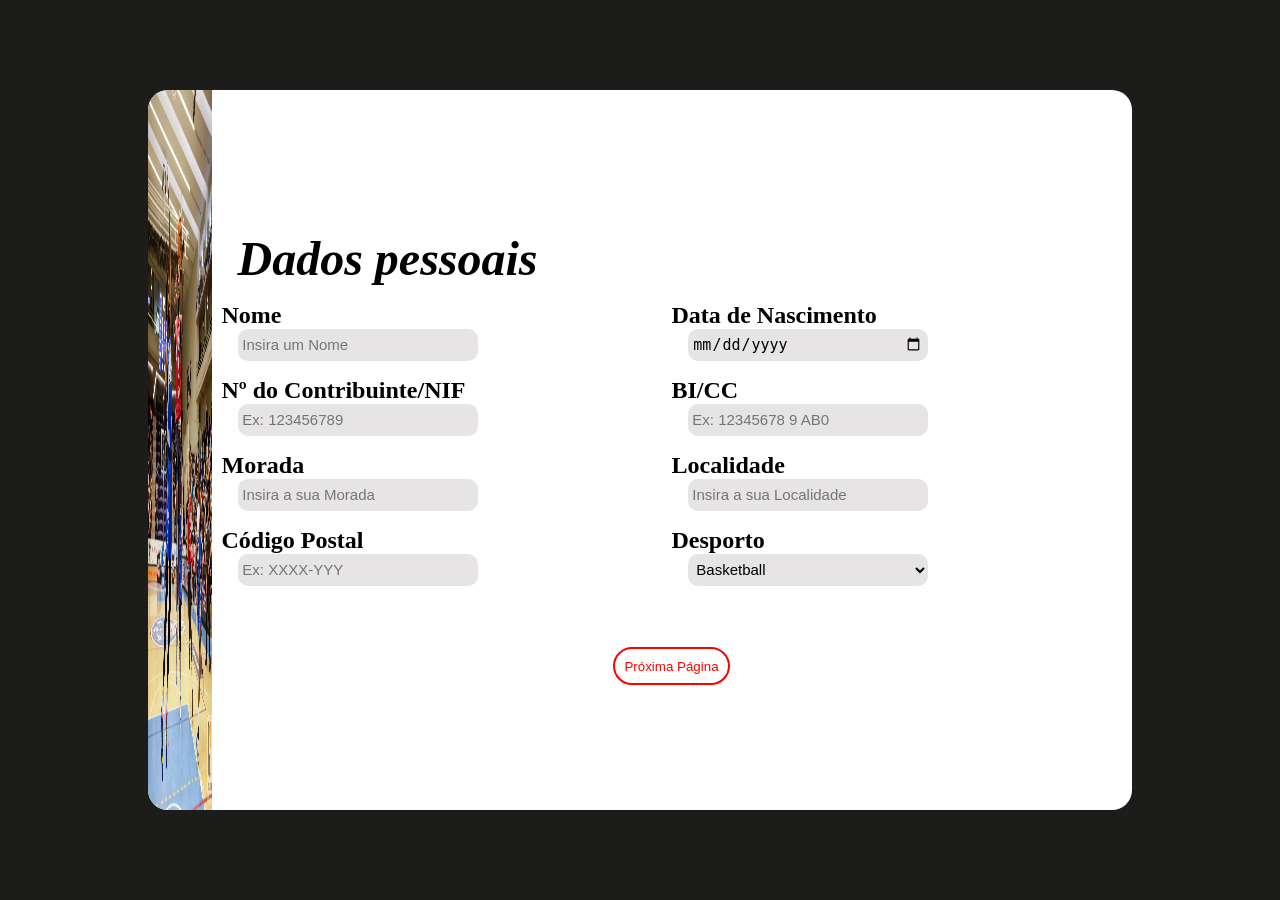
==== commit 1993fdb3: "Conclusão da classe dados pessoais" ====
--- a/formulario.html
+++ b/formulario.html
@@ -69,14 +69,28 @@
                                 </div>
 
                             <!--Fim da classe Morada_Localidade-->
-                            <!--Inicio da classe Cod_Postal_e_Input-->
                             
-                            <!--Inicio da classe Cod_Postal-->
-                                    <div class="Cod_Postal">
-                                        <h2>Código Postal</h2>
-                                        <input class="Input1" type="text" id="codigo_Postal" placeholder="Ex: XXXX-YYY">
-                                    </div>
-                            <!--Fim da classe Cod_Postal-->
+                            <!--Inicio da classe Cod_Postal_Desporto-->
+                                <div class="Cod_Postal_Desporto">
+                                    <!--Inicio da classe Cod_Postal-->
+                                        <div class="Cod_Postal">
+                                            <h2>Código Postal</h2>
+                                            <input class="Input1" type="text" id="codigo_Postal" placeholder="Ex: XXXX-YYY">
+                                        </div>
+                                     <!--Fim da classe Cod_Postal-->
+
+                                    <!--Inicio da classe Desporto-->
+                                        <div class="Desporto">
+                                            <h2>Desporto</h2>
+                                            <select id="Desporto">
+                                                <option value="1">Basketball</option>
+                                                <option value="2">Futebol</option>
+                                                <option value="3">Hoquei</option>
+                                            </select>
+                                        </div>
+                                    <!--Fim da classe Desporto--> 
+                                </div>
+                            <!--Fim da classe Cod_Postal_Desporto-->
                         </div>
                     <!--Fim da classe dados pessoais-->
 
--- a/style_Formulario.css
+++ b/style_Formulario.css
@@ -37,7 +37,6 @@
 
     /*Inicio Da Classe main_Form_Direita*/
         .main_Form_Direita{
-            border: 2px solid rgb(17, 0, 255);
             flex: 2;/*Diz o espaço que vai ocupar*/
             margin: 10px;
             display: flex;
@@ -47,70 +46,67 @@
         }
 
         .main_Form_Direita h1{
-            font-size:3rem;
+            font-size:3rem;/*1rem=16px*/
             justify-self: center;
             font-style: oblique;
+            padding: 1rem;
         }
-        .main_Form_Direita input{
-                    background-color: rgb(230, 228, 228);
-                    border: none;
-                    border-radius: 10px;
-                    outline: none;
-                    font-size: 15px;
-                    padding: 0.3rem ;
-                    height: 2rem;/*1 rem é igual a 16px*/
+        .main_Form_Direita input, select{
+            background-color: rgb(230, 228, 228);
+            border: none;
+            border-radius: 10px;
+            outline: none;
+            font-size: 15px;
+            padding: 0.3rem ;
+            margin-left: 1rem;
+            width: 15rem;
+            height: 2rem;/*1 rem é igual a 16px*/
         }
         .main_Form_Direita button{
-                border: 2px solid red;
-                border-radius: 20px;
-                background-color: #ffffff;
-                color: red;
-                margin: 5px;
-                padding: 10px;
-                transition: 0.5s;
+            align-items: center;
+            border: 2px solid red;
+            border-radius: 20px;
+            background-color: #ffffff;
+            color: red;
+            padding: 0.6rem;
+            transition: 0.5s;
         }
 
-            .main_Form_Direita button:hover{
-                background-color: red;
-                color: white;
-            }
+        .main_Form_Direita button:hover{
+            background-color: red;
+            color: white;
+        }
 
             /*Inicio da classe dados pessoais*/
                 .Dados_Pesoais{
-                    border: 1px solid red;
                     display: flex;
                     align-items: center;
                     min-width: 100vh;
                     justify-content: center;
                     overflow: hidden;
+                    margin-bottom: 5%;
                 }
-            /*Fim da classe dados pessoais*/
+                
+                /*Inicio das subclasses Nome_Data, Contribuinte_BI, Morada_Localidade e Cod_Postal_Desporto*/
+                    .Nome_Data, .Contribuinte_BI, .Morada_Localidade, .Cod_Postal_Desporto{
+                        display: flex;
+                        margin-bottom: 1rem;
+                    }
 
-            /*Inicio da classe dados pessoais*/
-                .Dados_Pesoais{
-                    border: 1px solid red;
-                    display: flex;
-                    align-items: center;
-                    min-width: 100vh;
-                    justify-content: center;
-                    overflow: hidden;
+                    /*Inicio das subclasses Nome, Contribuinte, Morada e Cod_Postal*/
+                        .Nome, .Contribuinte, .Morada, .Cod_Postal{
+                            justify-self: left;
+                            width: 50%;
+                        }
+                    /*Fim das subclasses Nome, Contribuinte, Morada e Cod_Postal*/
 
-                }
-
-                .Nome_Data{
-                    display: flex;
-                }
-
-
-                .Nome{
-                    justify-self: left;
-                    width: 50%;
-                }
-
-                .Data{
-                    width: 50%;
-                    justify-self: right;
-                }
+                    /*Inicio das subclasses Data, Cartao_BI, Localidade e Desporto*/
+                        .Data, .Cartao_BI, .Localidade, .Desporto{
+                            width: 50%;
+                            justify-self: right;
+                        }
+                    /*Fim das subclasses Data, Cartao_BI, Localidade e Desporto*/
+                /*Fim da subclasse Nome_Data, Contribuinte_BI, Morada_Localidade e Cod_Postal_Desporto*/
             /*Fim da classe dados pessoais*/
 
             /*Inicio da classe dados Contactos*/
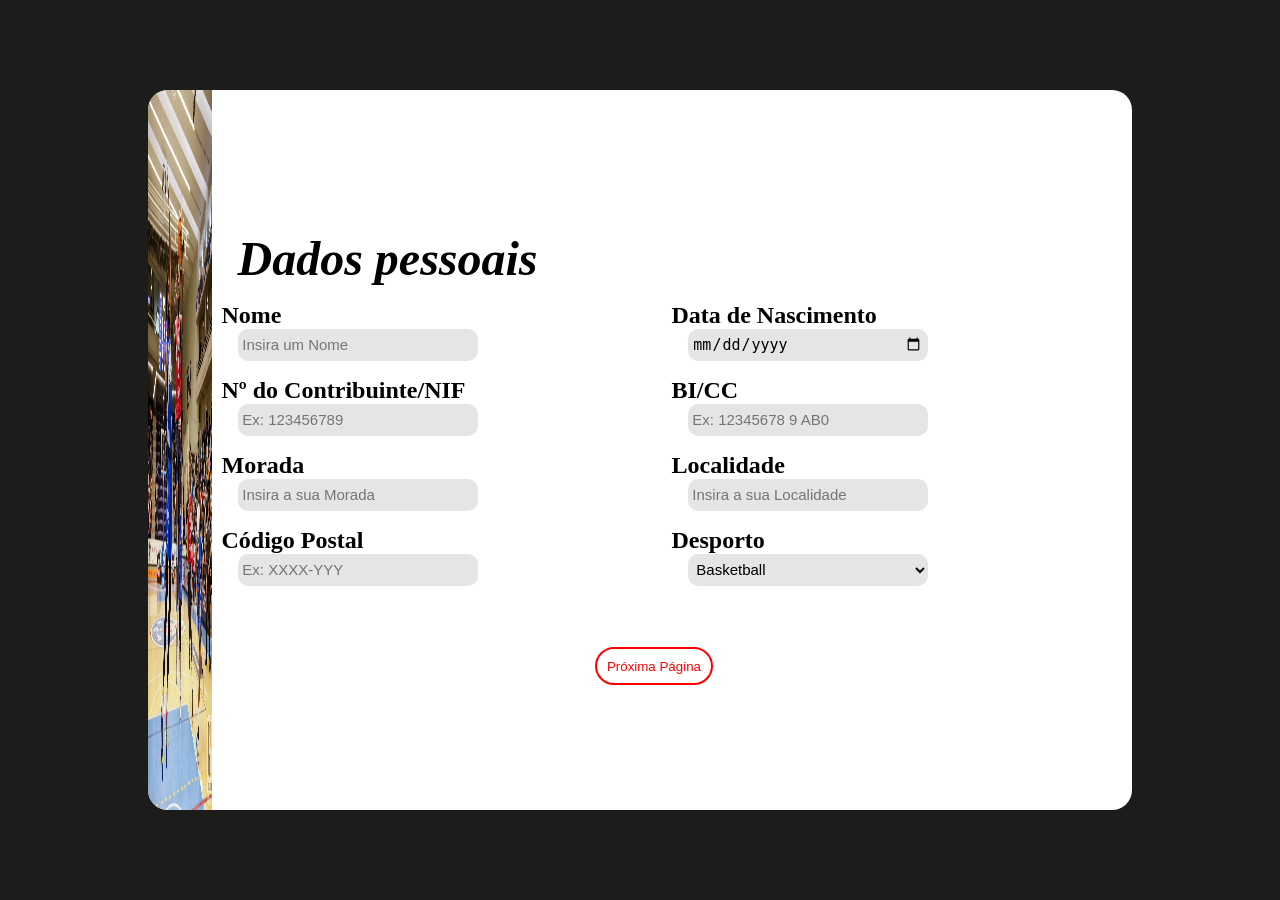
==== commit 747d187c: "Colocar imagem 1" ====
--- a/formulario.html
+++ b/formulario.html
@@ -196,8 +196,8 @@
                         <div class="Pais Paginas" id="Pag_3"><!--Chama duas classes a Pais e Paginas-->
                             <h1>Pais</h1>
                             <!--Inicio da subclasse Pais_Pai-->
+                                <h2>Pai</h2>
                                 <div class="Pais_Pai">
-                                    <h2>Pai</h2>
                                     <!--Inicio da Subclasse Pai_Nome_Idade-->
                                         <div class="Pai_Nome_Idade">
                                             <!--Inicio da Subclasse NomePai-->
@@ -237,8 +237,8 @@
                             <!--Fim da subclasse Pais_Pai-->
 
                             <!--Inicio da subclasse Pais_Mãe-->
+                                <h2>Mãe</h2>
                                 <div class="Pais_Mae">
-                                    <h2>Mãe</h2>
                                     <!--Inicio da Subclasse Mae_Nome_Idade-->
                                         <div class="Mae_Nome_Idade">
                                             <!--Inicio da Subclasse Mae_Nome-->
@@ -282,10 +282,18 @@
                     <!--Inicio da classe Observações-->
                         <div class="Observacao Paginas" id="Pag_4"> <!--Chama duas classes a Observacao e Paginas-->
                             <h1>Observações</h1>
-                            <div class="Obs_Titulo">
-                                <label>Exemplo: problemas de sáude</label>
-                            </div>
-                            <textarea id="Obs" placeholder="Insira aqui as Observações que deseja fazer"></textarea>
+                            
+                                <div class="Observacoes">
+                                    <label>Exemplo: problemas de sáude</label>
+                                    <textarea id="Obs" placeholder="Insira aqui as Observações que deseja fazer"></textarea>
+                                </div>
+
+                                <div class="Obs_Imagem">
+                                    <div class="Foto">
+                                        <label for="Inserir_Foto" class="upload">Coloque aqui a Foto</label>
+                                        <input type="file" id="Inserir_Foto"accept=".jpg, .jpeg" ><!--Só aceita imagens-->
+                                    </div>
+                                </div>
                         </div>
                     <!--Fim da classe Observações-->
 
--- a/style_Formulario.css
+++ b/style_Formulario.css
@@ -51,6 +51,12 @@
             font-style: oblique;
             padding: 1rem;
         }
+
+        .main_Form_Direita label{
+            font-size: 1.2rem;
+            margin-left: 0.5rem;
+            margin-right: -1rem;
+        }
         .main_Form_Direita input, select{
             background-color: rgb(230, 228, 228);
             border: none;
@@ -63,12 +69,13 @@
             height: 2rem;/*1 rem é igual a 16px*/
         }
         .main_Form_Direita button{
-            align-items: center;
+            justify-content: center;
             border: 2px solid red;
             border-radius: 20px;
             background-color: #ffffff;
             color: red;
             padding: 0.6rem;
+            margin-left: -15%;
             transition: 0.5s;
         }
 
@@ -111,13 +118,20 @@
 
             /*Inicio da classe dados Contactos*/
                 .Contactos{
-                    border: 1px solid red;
-                    display: flex;
-                    align-items: center;
-                    min-width: 100vh;
-                    justify-content: center;
-                    overflow: hidden;
-                }
+                    display: flex;
+                    align-items: center;
+                    margin-bottom: 3rem;
+                    min-width: 100vh;
+                    justify-content: center;
+                    overflow: hidden;
+                }
+
+                /*Inicio das subclasses Proprio_Tel_Email, Pai_Tel_Email, Mae_Tel_Email, Urgente_Tel_Email*/
+                    .Proprio_Tel_Email, .Pai_Tel_Email, .Mae_Tel_Email, .Urgente_Tel_Email{
+                        display: flex;
+                        margin: 0.4rem;
+                    }
+                /*Fim das subclasses Proprio_Tel_Email, Pai_Tel_Email, Mae_Tel_Email, Urgente_Tel_Email*/
             /*Fim da classe Contactos*/
 
             /*Inicio da classe Pais*/
@@ -128,7 +142,33 @@
                     min-width: 100vh;
                     justify-content: center;
                     overflow: hidden;
-                }
+                    margin-bottom: 2rem;
+                }
+
+                /*Inicio das subclasses Pais_Pai, .Pais_Mae*/
+                    .Pais_Pai, .Pais_Mae{
+                        display: flex;
+                        margin-bottom: 5%;
+                    }
+                /*Fim das subclasses Pais_Pai, .Pais_Mae*/
+
+                /*Inicio das subclasses NomePai, ProfissaoPai, Mae_Nome, ProfissaoMae*/
+                    .NomePai, .ProfissaoPai, .Mae_Nome, .ProfissaoMae{
+                        margin-bottom: 1rem;
+                    }
+                /*Fim das subclasses NomePai, ProfissaoPai, Mae_Nome, ProfissaoMae*/
+
+                /*Inicio das subclasses IdadePai, .Mae_Idade*/
+                    .IdadePai, .Mae_Idade{
+                        margin-right: 1rem;
+                    }
+                /*Fim das subclasses IdadePai, .Mae_Idade*/
+
+                /*Inicio das subclasses AlturaPai, .MaeAltura*/
+                    .AlturaPai input, .MaeAltura input{
+                        margin-left: 2.4rem;
+                    }
+                /*Fim das subclasses AlturaPai, .MaeAltura*/
             /*Fim da classe dados Pais*/
 
             /*Inicio da classe Observacao*/
@@ -136,10 +176,41 @@
                     border: 1px solid red;
                     display: flex;
                     align-items: center;
-                    min-width: 100vh;
-                    justify-content: center;
-                    overflow: hidden;
-                }
+                    width: 100%;
+                    height: 80%;
+                    min-width: 100vh;
+                    justify-content: center;
+                    overflow: hidden;
+                }
+
+                .Observacoes{
+                    border: 1px solid rgb(4, 0, 255);
+                }
+
+                .Obs_Imagem{
+                    flex: 1;
+                }
+
+                .Foto{
+                    display: flex;
+                    flex: 1;
+                    text-align: center;
+                    justify-content: center;
+                    width: 100%;
+                    height: 10rem;
+                }
+
+                .upload{
+                    border-radius: 20px;
+                    border: 2px dashed rgb(131, 127, 127);
+                    color: rgb(131, 127, 127);
+                    background-color: rgb(233, 231, 231);
+                    cursor: pointer;
+                }
+
+                input[type="file"] {
+  display: none;
+}
             /*Fim da classe dados Observacao*/
 
             /*Inicio da classe Observacao*/
